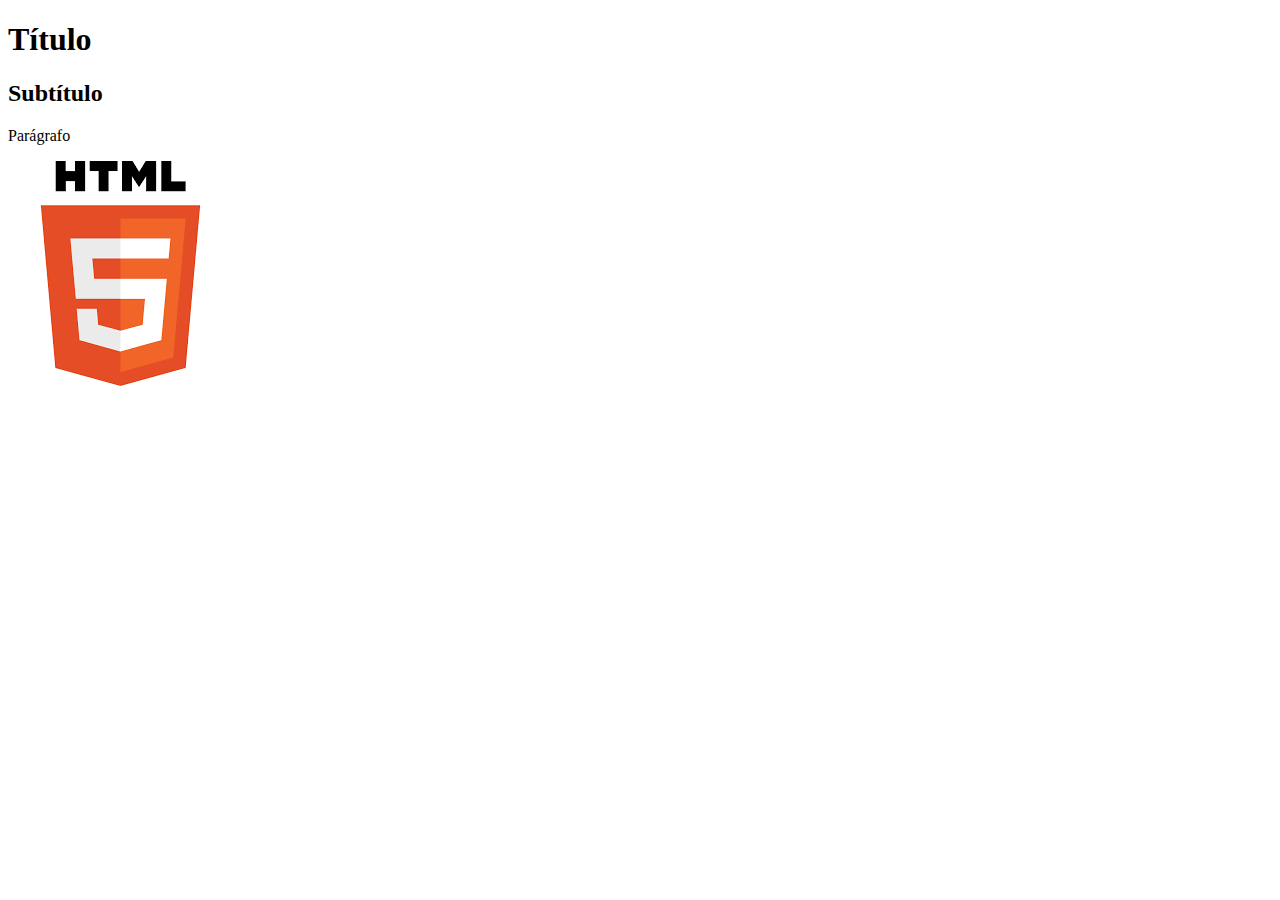
==== index.html @ ddf85b9a "initial commit" ====
<!DOCTYPE html>
<html lang="pt-br">
<head>
    <meta charset="UTF-8">
    <meta name="viewport" content="width=device-width, initial-scale=1.0">
    <title>Portifólio</title>
</head>
<body>
    <h1>Título</h1>
    <h2>Subtítulo</h2>
    <p>Parágrafo</p>
    <img src="./assets/html-logo-main/html.png" alt="logo do HTML">
</body>
</html>
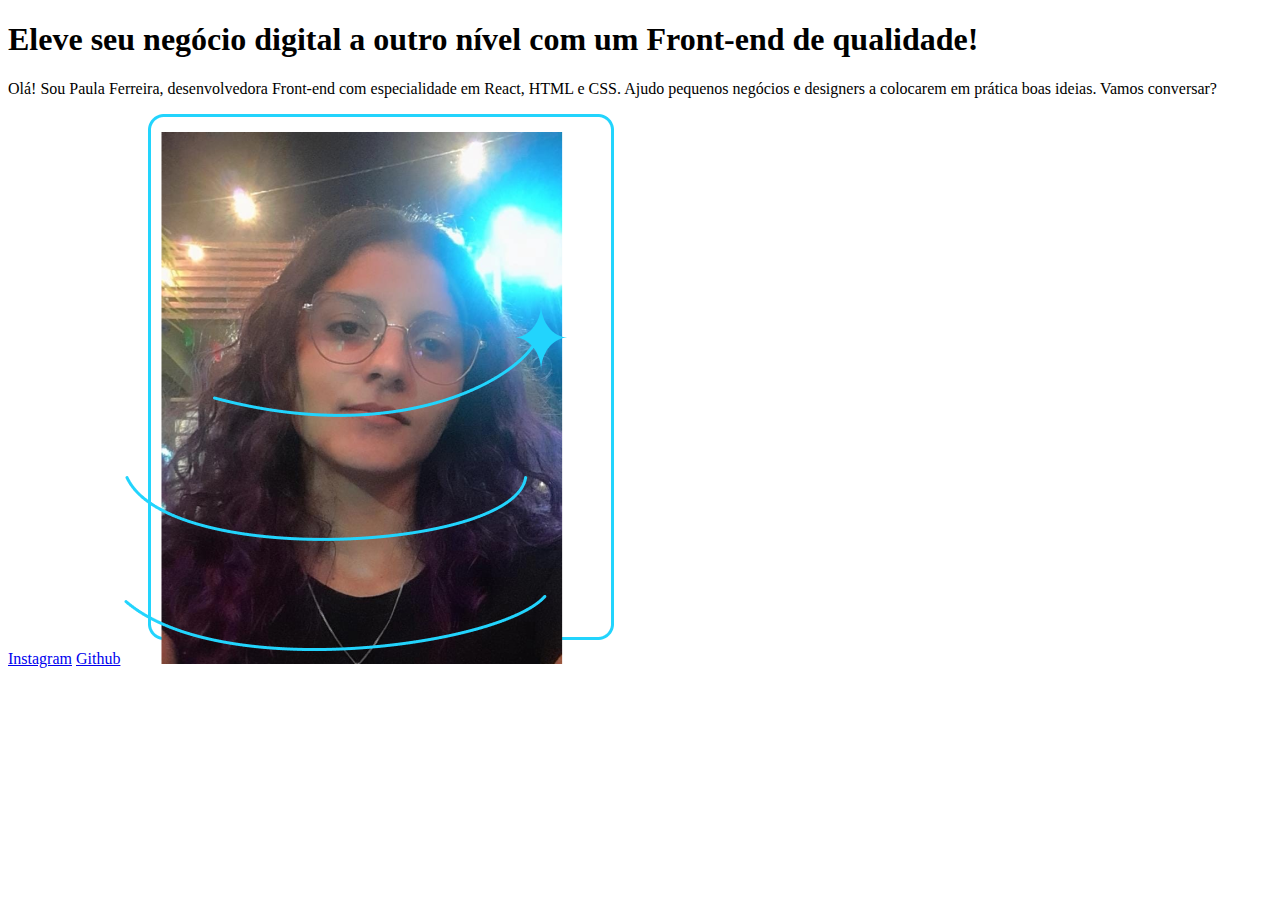
==== commit 31c8d1b6: "add title, text and img" ====
--- a/index.html
+++ b/index.html
@@ -6,9 +6,11 @@
     <title>Portifólio</title>
 </head>
 <body>
-    <h1>Título</h1>
-    <h2>Subtítulo</h2>
-    <p>Parágrafo</p>
-    <img src="./assets/html-logo-main/html.png" alt="logo do HTML">
-</body>
+    <main>
+        <h1>Eleve seu negócio digital a outro nível <strong>com um Front-end de qualidade!</strong></h1>
+        <p>Olá! Sou Paula Ferreira, desenvolvedora Front-end com especialidade em React, HTML e CSS. Ajudo pequenos negócios e designers a colocarem em prática boas ideias. Vamos conversar?</p>
+        <a href="https://www.instagram.com/paulaferreirao/">Instagram</a>
+        <a href="https://github.com/paulaferreirao">Github</a>
+        <img src="./assets/Imagem.png" alt="">
+    </main>
 </html>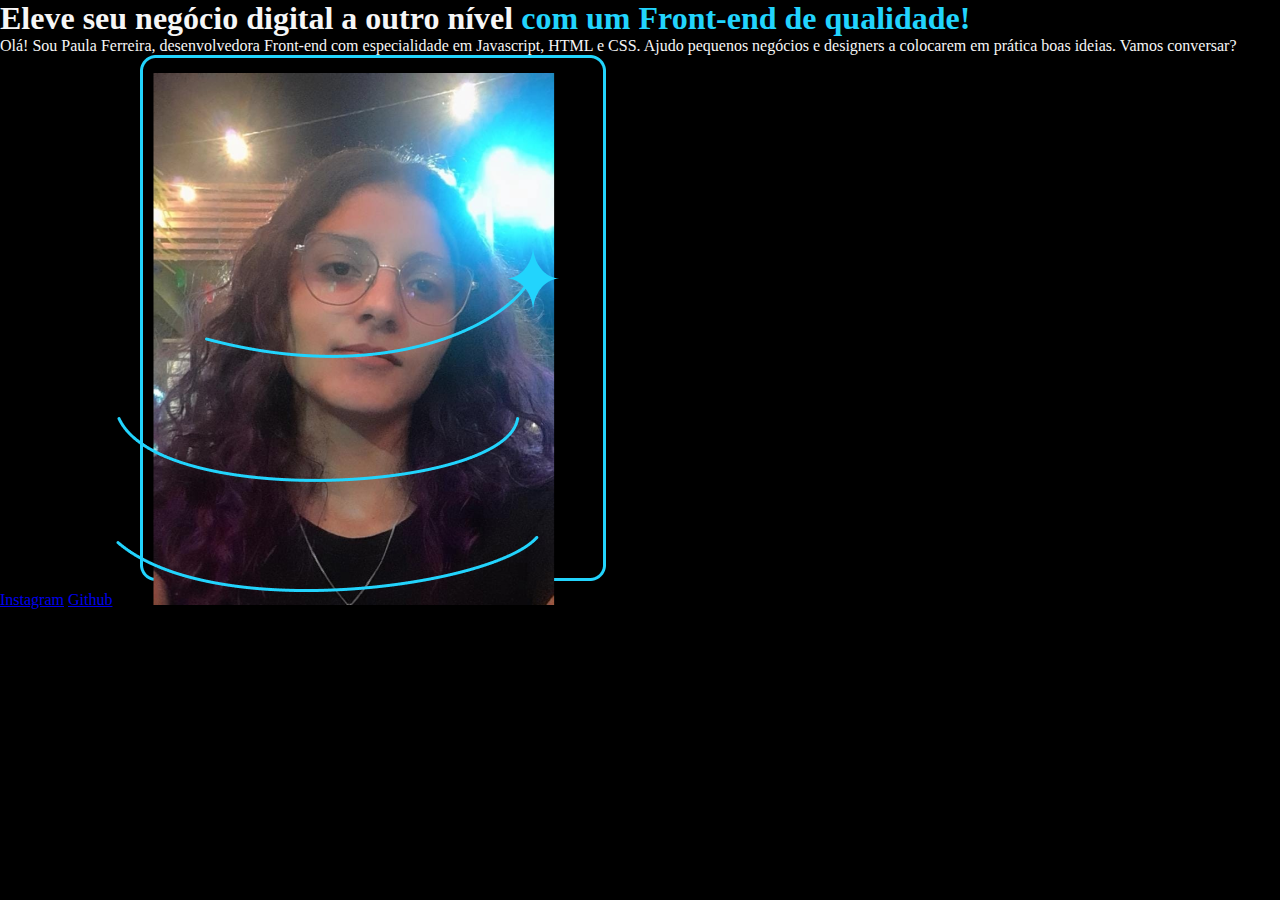
==== commit 3631a227: "add reset-css and color h1" ====
--- a/index.html
+++ b/index.html
@@ -4,13 +4,16 @@
     <meta charset="UTF-8">
     <meta name="viewport" content="width=device-width, initial-scale=1.0">
     <title>Portifólio</title>
+    <link rel="stylesheet" href="style.css">
 </head>
 <body>
     <main>
-        <h1>Eleve seu negócio digital a outro nível <strong>com um Front-end de qualidade!</strong></h1>
-        <p>Olá! Sou Paula Ferreira, desenvolvedora Front-end com especialidade em React, HTML e CSS. Ajudo pequenos negócios e designers a colocarem em prática boas ideias. Vamos conversar?</p>
+        <h1>Eleve seu negócio digital a outro nível <strong class="titulo-destaque">com um Front-end de qualidade!</strong></h1>
+        <p>Olá! Sou Paula Ferreira, desenvolvedora Front-end com especialidade em Javascript, HTML e CSS. Ajudo pequenos negócios e designers a colocarem em prática boas ideias. Vamos conversar?</p>
         <a href="https://www.instagram.com/paulaferreirao/">Instagram</a>
         <a href="https://github.com/paulaferreirao">Github</a>
         <img src="./assets/Imagem.png" alt="">
     </main>
-</html>+</html>
+
+<!-- Olá, eu sou a Paula Ferreira! -->--- a/style.css
+++ b/style.css
@@ -0,0 +1,14 @@
+* {
+    margin: 0;
+    padding: 0;
+}
+
+body {
+    background-color: black;
+    color: #f6f6f6;
+}
+
+.titulo-destaque {
+    color:#22D4FD;
+}
+
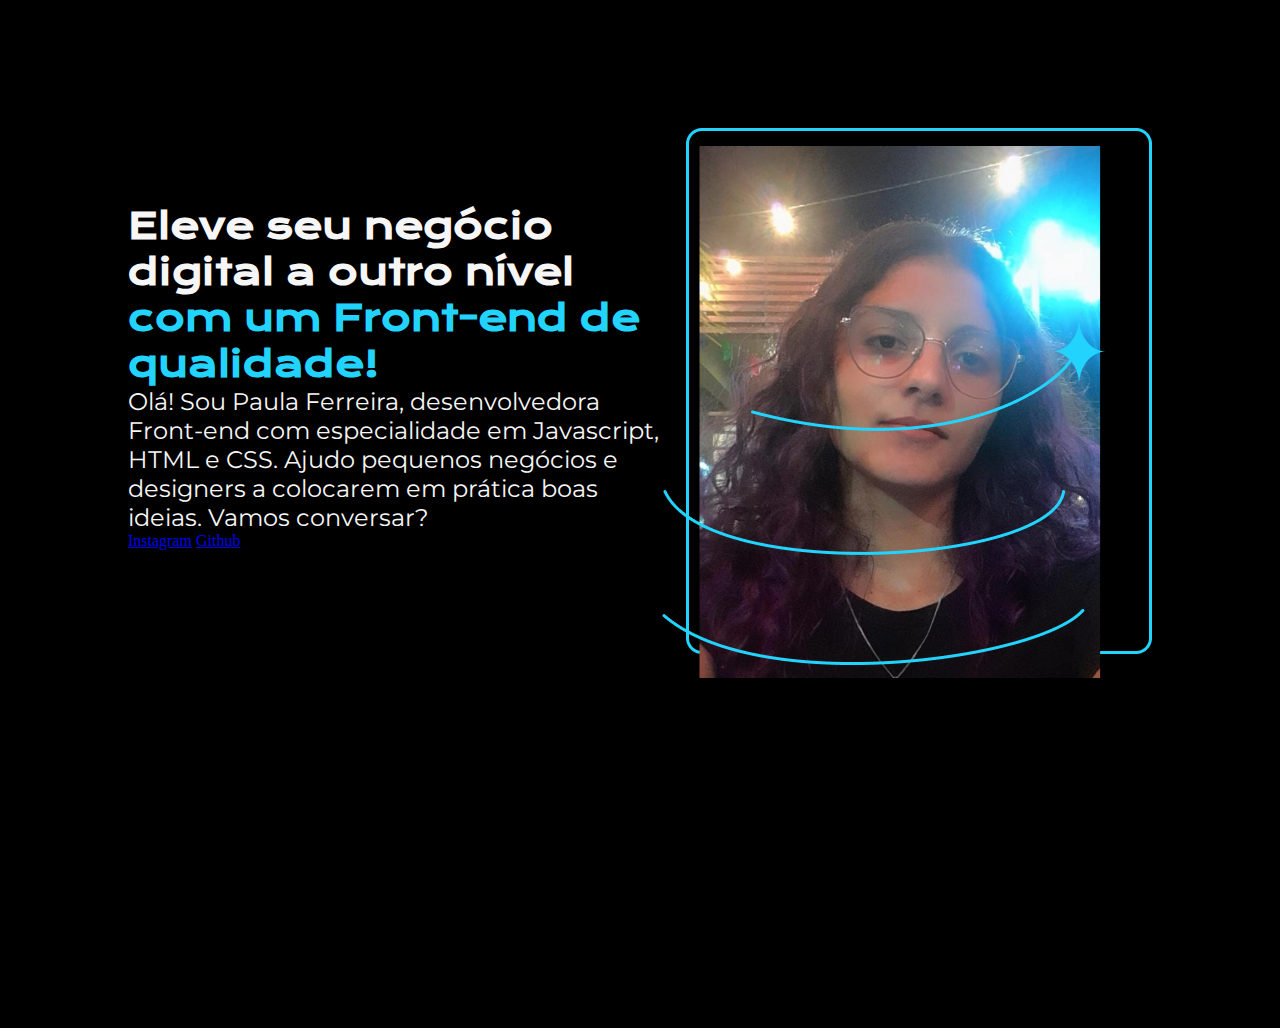
==== commit 1adde9e6: "align itens and fonts" ====
--- a/index.html
+++ b/index.html
@@ -7,11 +7,14 @@
     <link rel="stylesheet" href="style.css">
 </head>
 <body>
-    <main>
-        <h1>Eleve seu negócio digital a outro nível <strong class="titulo-destaque">com um Front-end de qualidade!</strong></h1>
-        <p>Olá! Sou Paula Ferreira, desenvolvedora Front-end com especialidade em Javascript, HTML e CSS. Ajudo pequenos negócios e designers a colocarem em prática boas ideias. Vamos conversar?</p>
-        <a href="https://www.instagram.com/paulaferreirao/">Instagram</a>
-        <a href="https://github.com/paulaferreirao">Github</a>
+    <main class="apresentacao">
+        <section class="apresentacao__conteudo">
+            <h1 class="apresentacao__conteudo__titulo">Eleve seu negócio digital a outro nível <strong class="titulo-destaque">com um Front-end de qualidade!</strong></h1>
+            <p class="apresentacao__conteudo__texto">Olá! Sou Paula Ferreira, desenvolvedora Front-end com especialidade em Javascript, HTML e CSS. Ajudo pequenos negócios e designers a colocarem em prática boas ideias. Vamos conversar?</p>
+            <a href="https://www.instagram.com/paulaferreirao/">Instagram</a>
+            <a href="https://github.com/paulaferreirao">Github</a>
+        </section>
+        
         <img src="./assets/Imagem.png" alt="">
     </main>
 </html>
--- a/style.css
+++ b/style.css
@@ -1,9 +1,14 @@
+@import url('https://fonts.googleapis.com/css2?family=Krona+One&display=swap');
+@import url('https://fonts.googleapis.com/css2?family=Montserrat:ital@0;1&display=swap');
+
 * {
     margin: 0;
     padding: 0;
 }
 
 body {
+    height: 100vh;
+    box-sizing: border-box;
     background-color: black;
     color: #f6f6f6;
 }
@@ -12,3 +17,24 @@
     color:#22D4FD;
 }
 
+.apresentacao {
+    margin: 10%;
+    display: flex;
+    align-items: center;
+    justify-content: space-between;
+}
+
+.apresentacao__conteudo {
+    width: 615px;
+    height: 400px;
+}
+
+.apresentacao__conteudo__titulo {
+    font-size: 36px;
+    font-family: 'Krona One', sans-serif;
+}
+
+.apresentacao__conteudo__texto {
+    font-size: 24px ;
+    font-family: 'Montserrat', sans-serif;
+}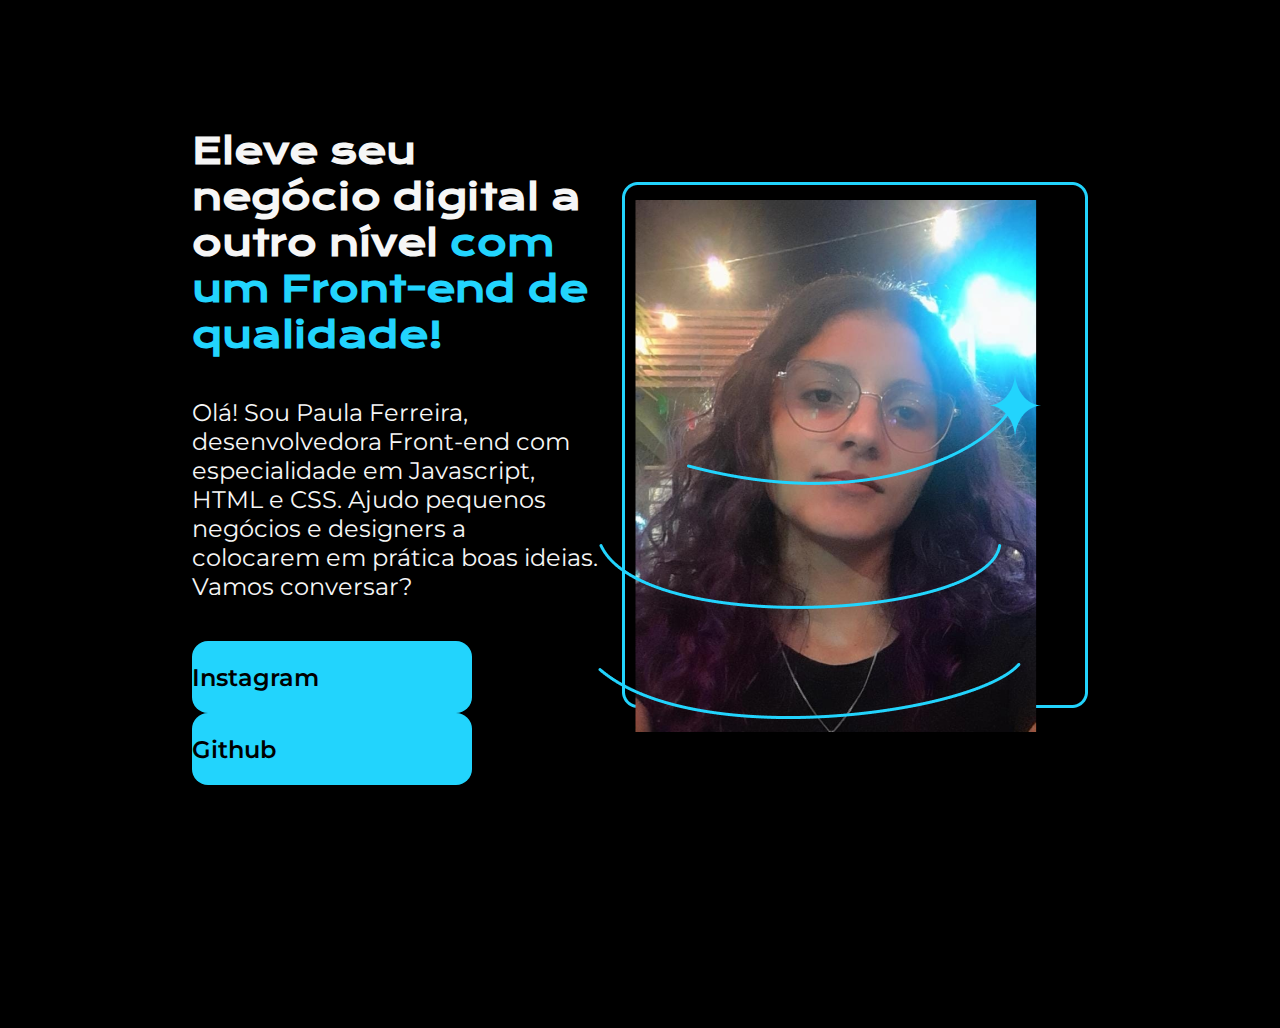
==== commit 0252b35d: "espacamento" ====
--- a/index.html
+++ b/index.html
@@ -11,8 +11,10 @@
         <section class="apresentacao__conteudo">
             <h1 class="apresentacao__conteudo__titulo">Eleve seu negócio digital a outro nível <strong class="titulo-destaque">com um Front-end de qualidade!</strong></h1>
             <p class="apresentacao__conteudo__texto">Olá! Sou Paula Ferreira, desenvolvedora Front-end com especialidade em Javascript, HTML e CSS. Ajudo pequenos negócios e designers a colocarem em prática boas ideias. Vamos conversar?</p>
-            <a href="https://www.instagram.com/paulaferreirao/">Instagram</a>
-            <a href="https://github.com/paulaferreirao">Github</a>
+            <div class="apresentacao__links">
+                <a class="apresentacao__links__link" ="https://www.instagram.com/paulaferreirao/">Instagram</a>
+                <a class="apresentacao__links__link" href="https://github.com/paulaferreirao">Github</a>
+            </div>
         </section>
         
         <img src="./assets/Imagem.png" alt="">
--- a/style.css
+++ b/style.css
@@ -1,4 +1,5 @@
 @import url('https://fonts.googleapis.com/css2?family=Krona+One&display=swap');
+@import url('https://fonts.googleapis.com/css2?family=Montserrat:ital@0;1&display=swap');
 @import url('https://fonts.googleapis.com/css2?family=Montserrat:ital@0;1&display=swap');
 
 * {
@@ -18,7 +19,7 @@
 }
 
 .apresentacao {
-    margin: 10%;
+    margin: 10% 15%;
     display: flex;
     align-items: center;
     justify-content: space-between;
@@ -26,7 +27,10 @@
 
 .apresentacao__conteudo {
     width: 615px;
-    height: 400px;
+    /* height: 400px; */
+    display: flex;
+    flex-direction: column;
+    gap: 40px;
 }
 
 .apresentacao__conteudo__titulo {
@@ -37,4 +41,22 @@
 .apresentacao__conteudo__texto {
     font-size: 24px ;
     font-family: 'Montserrat', sans-serif;
+}
+
+.apresentacao__links__link {
+    display: flex;
+    justify-content: space-between;
+}
+
+.apresentacao__links__link {
+    background-color: #22D4FD;
+    width: 280px;
+    text-align: center;
+    border-radius: 16px;
+    font-size: 24px;
+    padding: 21.5px 0;
+    text-decoration: none;
+    color: #000000;
+    font-family: 'Montserrat', sans-serif;
+    font-weight: 600;
 }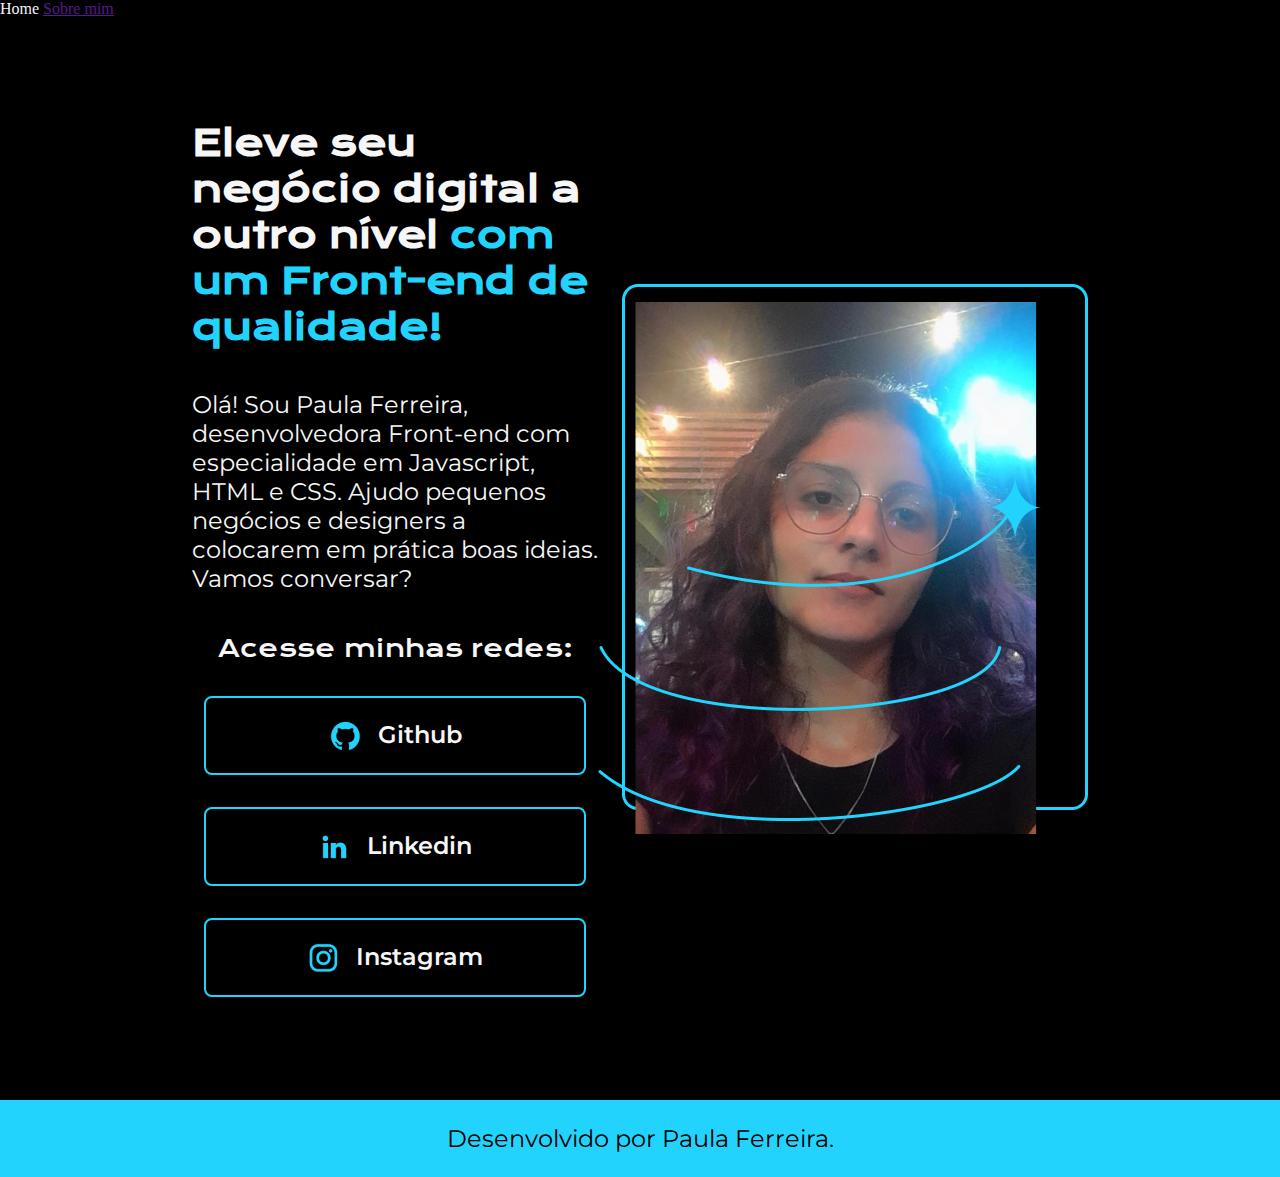
==== commit 810d1e36: "add icons, hover, header and footer" ====
--- a/index.html
+++ b/index.html
@@ -7,18 +7,38 @@
     <link rel="stylesheet" href="style.css">
 </head>
 <body>
+    <header class="cabecalho">
+        <nav class="cabecalho__menu">
+            <a class="cabecalho__menu_link" ="">Home</a>
+            <a class="cabecalho__menu_link" href="">Sobre mim</a>
+        </nav>
+    </header>
     <main class="apresentacao">
         <section class="apresentacao__conteudo">
             <h1 class="apresentacao__conteudo__titulo">Eleve seu negócio digital a outro nível <strong class="titulo-destaque">com um Front-end de qualidade!</strong></h1>
             <p class="apresentacao__conteudo__texto">Olá! Sou Paula Ferreira, desenvolvedora Front-end com especialidade em Javascript, HTML e CSS. Ajudo pequenos negócios e designers a colocarem em prática boas ideias. Vamos conversar?</p>
             <div class="apresentacao__links">
-                <a class="apresentacao__links__link" ="https://www.instagram.com/paulaferreirao/">Instagram</a>
-                <a class="apresentacao__links__link" href="https://github.com/paulaferreirao">Github</a>
+                <h2 class="apresentacao__links__subtitulo">Acesse minhas redes:</h2>
+
+                <a class="apresentacao__links__link" href="https://github.com/paulaferreirao">
+                    <img src="./assets/github.png" alt="">Github</a>
+
+                <a class="apresentacao__links__link" ="https://linkedin.com/in/paulaferreirao">
+                    <img src="./assets/linkedin.png" alt="">
+                    Linkedin</a>
+
+                <a class="apresentacao__links__link" ="https://www.instagram.com/paulaferreirao/">
+                    <img src="./assets/instagram.png" alt="">
+                    Instagram</a>
+
             </div>
         </section>
         
         <img src="./assets/Imagem.png" alt="">
     </main>
+<footer class="rodape">
+    <p>Desenvolvido por Paula Ferreira.</p>
+</footer>
 </html>
 
 <!-- Olá, eu sou a Paula Ferreira! -->--- a/style.css
+++ b/style.css
@@ -8,7 +8,6 @@
 }
 
 body {
-    height: 100vh;
     box-sizing: border-box;
     background-color: black;
     color: #f6f6f6;
@@ -19,7 +18,7 @@
 }
 
 .apresentacao {
-    margin: 10% 15%;
+    padding: 8% 15%;
     display: flex;
     align-items: center;
     justify-content: space-between;
@@ -43,20 +42,46 @@
     font-family: 'Montserrat', sans-serif;
 }
 
-.apresentacao__links__link {
+.apresentacao__links {
     display: flex;
+    flex-direction: column;
     justify-content: space-between;
+    align-items: center;
+    gap: 32px;
+}
+
+.apresentacao__links__subtitulo {
+    font-family: 'Krona One', sans-serif;
+    font-weight: 400;
+    font-size: 24px;
 }
 
 .apresentacao__links__link {
-    background-color: #22D4FD;
-    width: 280px;
+    display: flex;
+    justify-content: center;
+    gap: 16px;
+    border: 2px solid #22D4FD;
+    width: 378px;
     text-align: center;
-    border-radius: 16px;
+    border-radius: 8px;
     font-size: 24px;
     padding: 21.5px 0;
     text-decoration: none;
-    color: #000000;
+    color: #f6f6f6;
     font-family: 'Montserrat', sans-serif;
     font-weight: 600;
+}
+
+.apresentacao__links__link:hover {
+    background-color: #272727;
+}
+
+.rodape {
+    padding: 24px;
+    color: #000000;
+    background-color: #22D4FD;
+    text-align: center;
+    font-family: 'Montserrat', sans-serif;
+    font-size: 24px;
+    font-weight: 400;
 }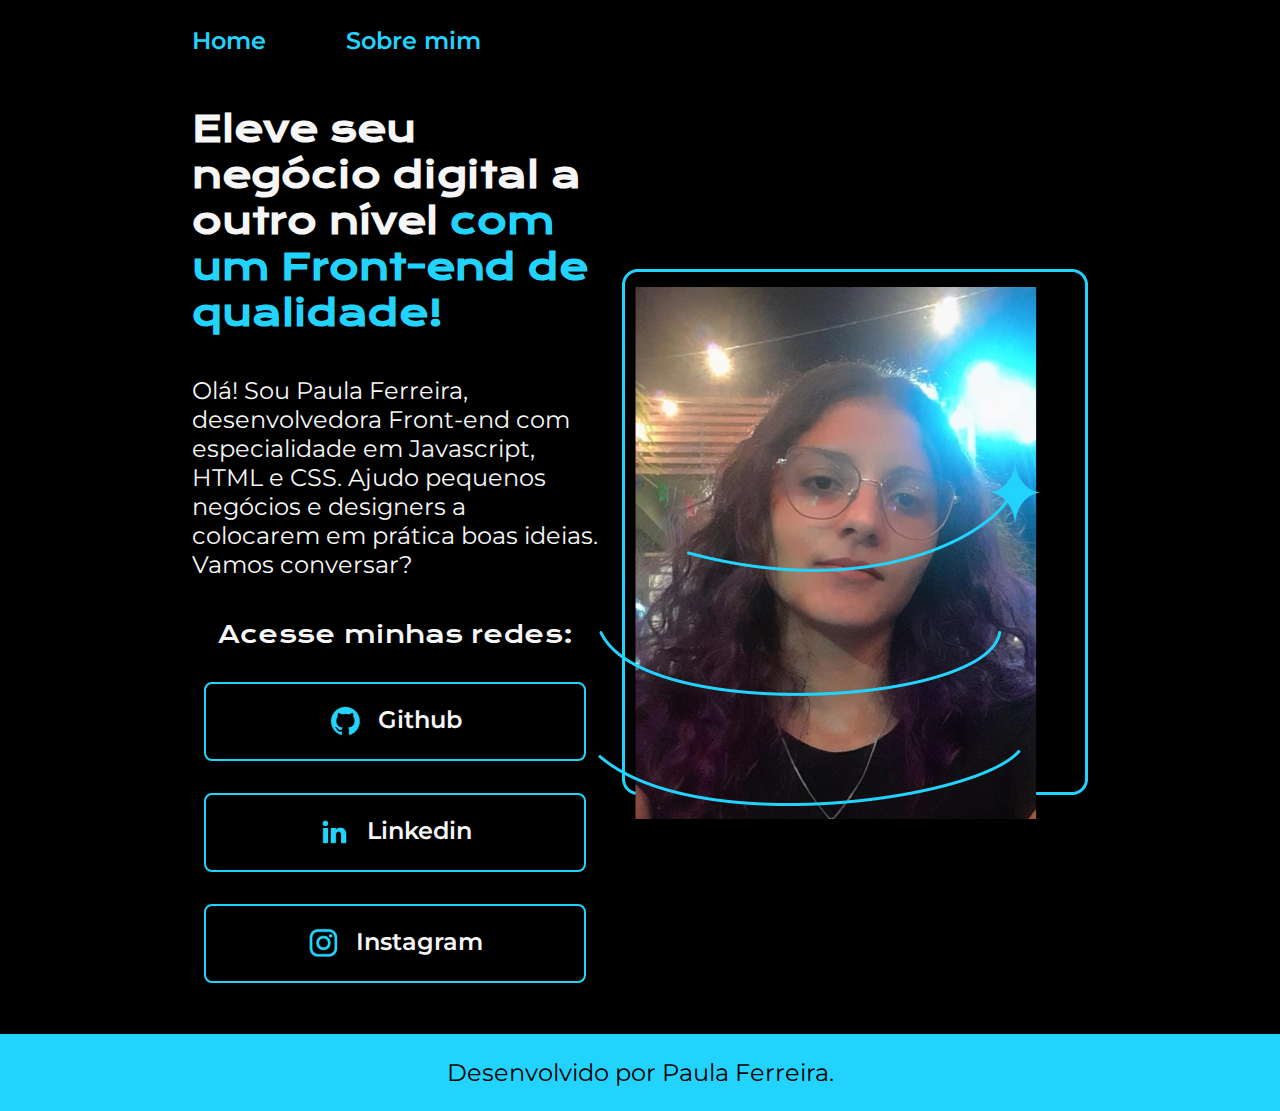
==== commit 0cb1d674: "cabecalho, style, about me" ====
--- a/index.html
+++ b/index.html
@@ -4,13 +4,13 @@
     <meta charset="UTF-8">
     <meta name="viewport" content="width=device-width, initial-scale=1.0">
     <title>Portifólio</title>
-    <link rel="stylesheet" href="style.css">
+    <link rel="stylesheet" href="./styles/style.css">
 </head>
 <body>
     <header class="cabecalho">
         <nav class="cabecalho__menu">
-            <a class="cabecalho__menu_link" ="">Home</a>
-            <a class="cabecalho__menu_link" href="">Sobre mim</a>
+            <a class="cabecalho__menu__link" href="index.html">Home</a>
+            <a class="cabecalho__menu__link" href="about.html">Sobre mim</a>
         </nav>
     </header>
     <main class="apresentacao">
--- a/styles/style.css
+++ b/styles/style.css
@@ -0,0 +1,104 @@
+@import url('https://fonts.googleapis.com/css2?family=Krona+One&display=swap');
+@import url('https://fonts.googleapis.com/css2?family=Montserrat:ital@0;1&display=swap');
+@import url('https://fonts.googleapis.com/css2?family=Montserrat:ital@0;1&display=swap');
+
+* {
+    margin: 0;
+    padding: 0;
+}
+
+body {
+    box-sizing: border-box;
+    background-color: black;
+    color: #f6f6f6;
+}
+
+.cabecalho {
+    padding: 2% 0% 0% 15%;
+}
+
+.cabecalho__menu {
+    display: flex;
+    gap: 80px;
+}
+
+.cabecalho__menu__link {
+    color: #22D4FD;
+    font-family: 'Montserrat', sans-serif;
+    font-size: 24px;
+    font-weight: 600;
+    text-decoration: none;
+}
+
+.apresentacao {
+    padding: 4% 15%;
+    display: flex;
+    align-items: center;
+    justify-content: space-between;
+}
+
+.apresentacao__conteudo {
+    width: 615px;
+    /* height: 400px; */
+    display: flex;
+    flex-direction: column;
+    gap: 40px;
+}
+
+.apresentacao__conteudo__titulo {
+    font-size: 36px;
+    font-family: 'Krona One', sans-serif;
+}
+
+.titulo-destaque {
+    color:#22D4FD;
+}
+
+.apresentacao__conteudo__texto {
+    font-size: 24px ;
+    font-family: 'Montserrat', sans-serif;
+}
+
+.apresentacao__links {
+    display: flex;
+    flex-direction: column;
+    justify-content: space-between;
+    align-items: center;
+    gap: 32px;
+}
+
+.apresentacao__links__subtitulo {
+    font-family: 'Krona One', sans-serif;
+    font-weight: 400;
+    font-size: 24px;
+}
+
+.apresentacao__links__link {
+    display: flex;
+    justify-content: center;
+    gap: 16px;
+    border: 2px solid #22D4FD;
+    width: 378px;
+    text-align: center;
+    border-radius: 8px;
+    font-size: 24px;
+    padding: 21.5px 0;
+    text-decoration: none;
+    color: #f6f6f6;
+    font-family: 'Montserrat', sans-serif;
+    font-weight: 600;
+}
+
+.apresentacao__links__link:hover {
+    background-color: #272727;
+}
+
+.rodape {
+    padding: 24px;
+    color: #000000;
+    background-color: #22D4FD;
+    text-align: center;
+    font-family: 'Montserrat', sans-serif;
+    font-size: 24px;
+    font-weight: 400;
+}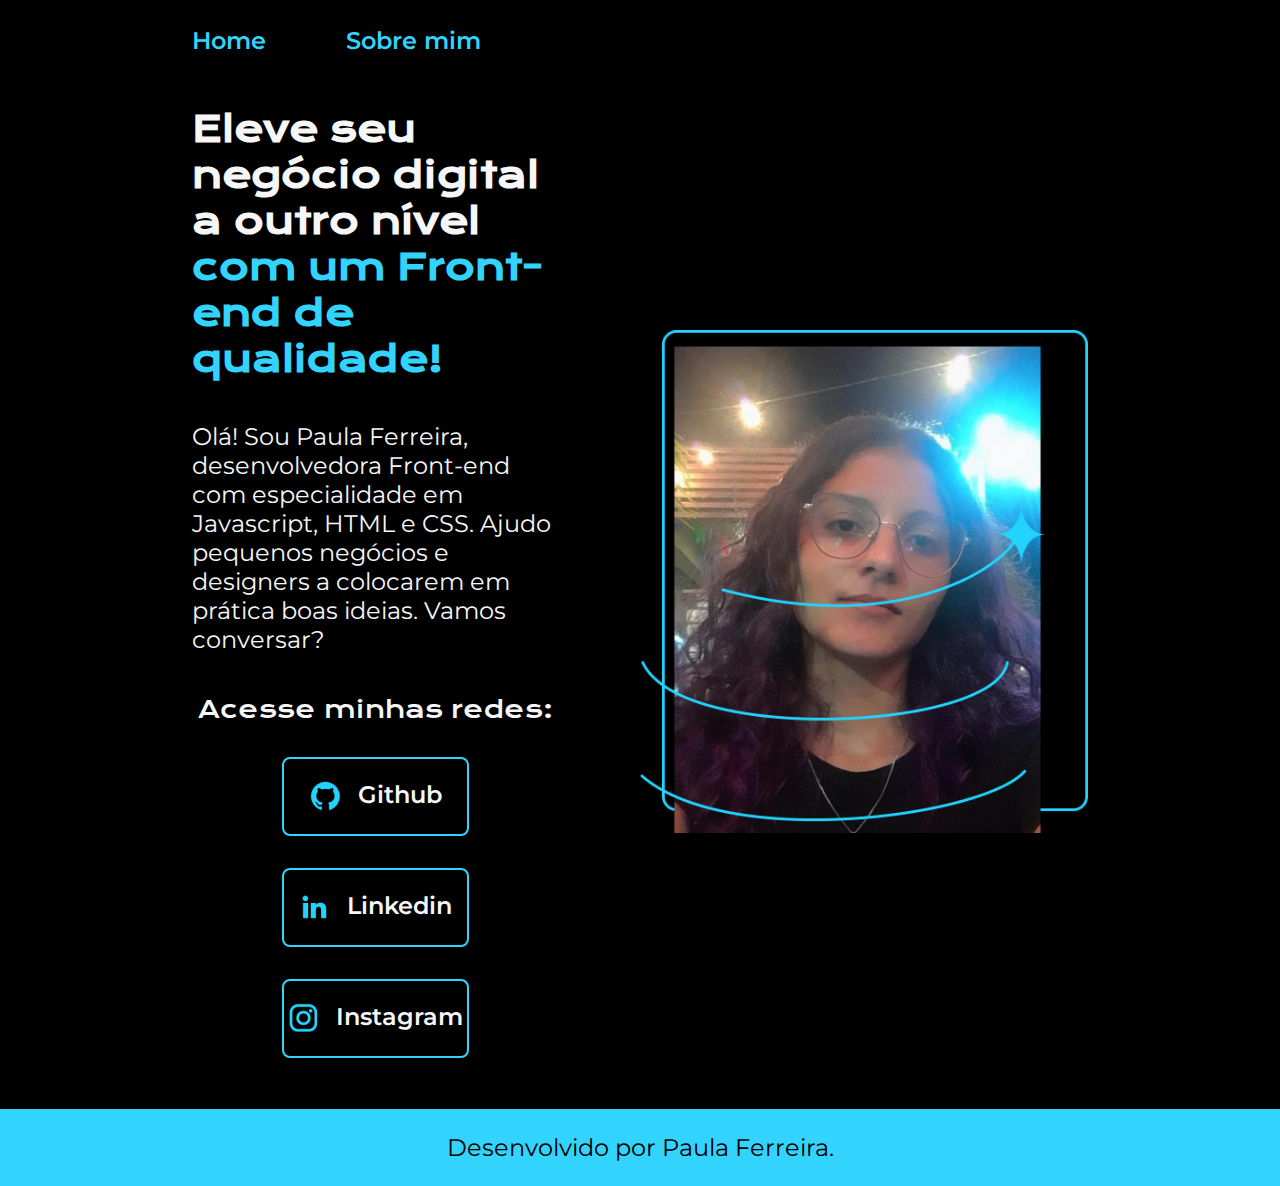
==== commit c2c42d2c: "media query and color changes" ====
--- a/index.html
+++ b/index.html
@@ -20,21 +20,21 @@
             <div class="apresentacao__links">
                 <h2 class="apresentacao__links__subtitulo">Acesse minhas redes:</h2>
 
-                <a class="apresentacao__links__link" href="https://github.com/paulaferreirao">
+                <a class="apresentacao__links__navegacao" href="https://github.com/paulaferreirao">
                     <img src="./assets/github.png" alt="">Github</a>
 
-                <a class="apresentacao__links__link" ="https://linkedin.com/in/paulaferreirao">
+                <a class="apresentacao__links__navegacao" ="https://linkedin.com/in/paulaferreirao">
                     <img src="./assets/linkedin.png" alt="">
                     Linkedin</a>
 
-                <a class="apresentacao__links__link" ="https://www.instagram.com/paulaferreirao/">
+                <a class="apresentacao__links__navegacao" ="https://www.instagram.com/paulaferreirao/">
                     <img src="./assets/instagram.png" alt="">
                     Instagram</a>
 
             </div>
         </section>
         
-        <img src="./assets/Imagem.png" alt="">
+        <img class="apresentacao__imagem" src="./assets/Imagem.png" alt="">
     </main>
 <footer class="rodape">
     <p>Desenvolvido por Paula Ferreira.</p>
--- a/styles/style.css
+++ b/styles/style.css
@@ -1,6 +1,19 @@
 @import url('https://fonts.googleapis.com/css2?family=Krona+One&display=swap');
 @import url('https://fonts.googleapis.com/css2?family=Montserrat:ital@0;1&display=swap');
 @import url('https://fonts.googleapis.com/css2?family=Montserrat:ital@0;1&display=swap');
+
+:root {
+    /* #000000, #f6f6f6, 322d4fd, #272727 */
+    /* #272829, #FFF6E0, #D8D9DA,#61677A*/
+
+    --cor-primaria: #000000;
+    --cor-secundaria:#f6f6f6;
+    --cor-terciaria: #32d4fd;
+    --cor-hover: #272727;
+
+    --fonte-primaria: 'Krona One', sans-serif;
+    --fonte-secundaria: 'Montserrat', sans-serif;
+}
 
 * {
     margin: 0;
@@ -9,8 +22,8 @@
 
 body {
     box-sizing: border-box;
-    background-color: black;
-    color: #f6f6f6;
+    background-color: var(--cor-primaria);
+    color: var(--cor-secundaria);
 }
 
 .cabecalho {
@@ -23,9 +36,9 @@
 }
 
 .cabecalho__menu__link {
-    color: #22D4FD;
-    font-family: 'Montserrat', sans-serif;
-    font-size: 24px;
+    color: var(--cor-terciaria);
+    font-family: var(--fonte-secundaria);
+    font-size: 1.5rem;
     font-weight: 600;
     text-decoration: none;
 }
@@ -35,28 +48,28 @@
     display: flex;
     align-items: center;
     justify-content: space-between;
+    gap: 82px;
 }
 
 .apresentacao__conteudo {
-    width: 615px;
-    /* height: 400px; */
+    width: 50%;
     display: flex;
     flex-direction: column;
     gap: 40px;
 }
 
 .apresentacao__conteudo__titulo {
-    font-size: 36px;
-    font-family: 'Krona One', sans-serif;
+    font-size: 2.25rem;
+    font-family: var(--fonte-primaria);
 }
 
 .titulo-destaque {
-    color:#22D4FD;
+    color: var(--cor-terciaria);
 }
 
 .apresentacao__conteudo__texto {
-    font-size: 24px ;
-    font-family: 'Montserrat', sans-serif;
+    font-size: 1.5rem;
+    font-family: var(--fonte-secundaria);
 }
 
 .apresentacao__links {
@@ -68,37 +81,60 @@
 }
 
 .apresentacao__links__subtitulo {
-    font-family: 'Krona One', sans-serif;
+    font-family: var(--fonte-primaria);
     font-weight: 400;
-    font-size: 24px;
+    font-size: 1.5rem;
 }
 
-.apresentacao__links__link {
+.apresentacao__links__navegacao {
     display: flex;
     justify-content: center;
     gap: 16px;
-    border: 2px solid #22D4FD;
-    width: 378px;
+    border: 2px solid var(--cor-terciaria);
+    width: 50%;
     text-align: center;
     border-radius: 8px;
-    font-size: 24px;
+    font-size: 1.5rem;
     padding: 21.5px 0;
     text-decoration: none;
-    color: #f6f6f6;
-    font-family: 'Montserrat', sans-serif;
+    color: var(--cor-secundaria);
+    font-family: var(--fonte-secundaria);
     font-weight: 600;
 }
 
 .apresentacao__links__link:hover {
-    background-color: #272727;
+    background-color: var(--cor-hover);
+}
+
+.apresentacao__imagem {
+    width: 50%;
 }
 
 .rodape {
     padding: 24px;
-    color: #000000;
-    background-color: #22D4FD;
+    color: var(--cor-primaria);
+    background-color: var(--cor-terciaria);
     text-align: center;
-    font-family: 'Montserrat', sans-serif;
-    font-size: 24px;
+    font-family: var(--fonte-secundaria);
+    font-size: 1.5rem;
     font-weight: 400;
-}+}
+
+@media (max-width: 1200px) {
+    .cabecalho {
+        padding: 15%;
+    }
+
+    .cabecalho__menu {
+        justify-content: center;
+    }
+
+    .apresentacao {
+        flex-direction: column-reverse;
+        padding: 5%;
+    }
+
+    .apresentacao__conteudo {
+        width: auto;
+    }
+}
